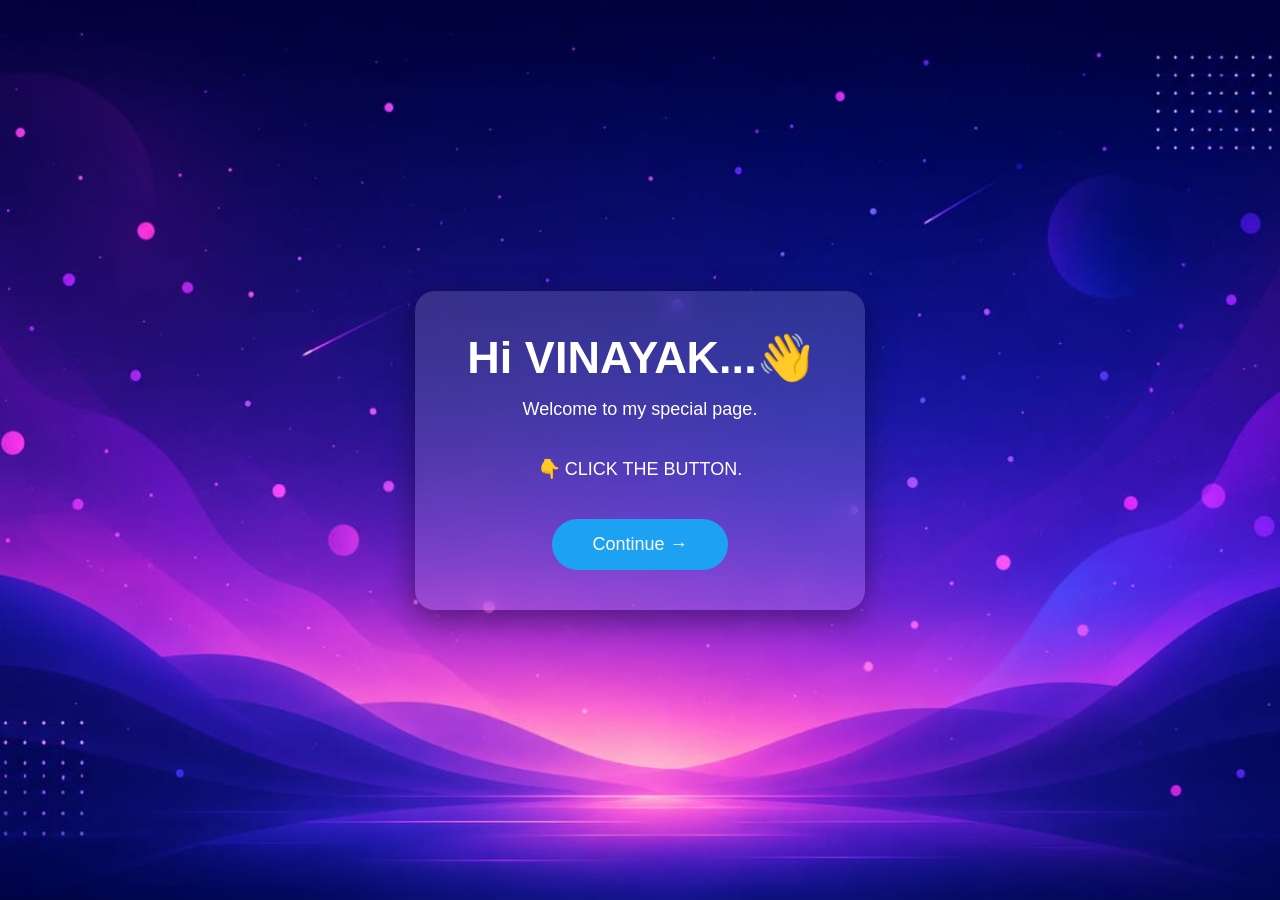
==== index.html @ e1bc6f65 "Add files via upload" ====
<!DOCTYPE html>
<html lang="en">

<head>
    <meta charset="UTF-8">
    <meta name="viewport" content="width=device-width, initial-scale=1.0">
    <title>Welcome</title>

    <link rel="stylesheet" href="style.css">
</head>

<body>

    <div class="card">

        <h1>Hi VINAYAK...👋</h1>


        <p>
            Welcome to my special page.
            <br><br>
            👇 CLICK THE BUTTON.
        </p>

        <button onclick="window.location.href='page2.html'">
            Continue →
        </button>

    </div>

</body>

</html>
---- style.css ----
*{
    margin:0;
    padding:0;
    box-sizing:border-box;
    font-family:Arial, Helvetica, sans-serif;
}

body{
    height:100vh;
    display:flex;
    justify-content:center;
    align-items:center;

    background-image:url("background.jpg");
    background-size:cover;
    background-position:center;
    background-repeat:no-repeat;
}

.card{
    width:450px;
    padding:40px;

    text-align:center;

    background:rgba(255,255,255,0.15);
    backdrop-filter:blur(12px);
    -webkit-backdrop-filter:blur(12px);

    border-radius:20px;

    color:white;

    box-shadow:0 10px 30px rgba(0,0,0,.4);
}

h1{
    font-size:45px;
    margin-bottom:10px;
}

h2{
    font-size:30px;
    margin-bottom:20px;
}

p{
    font-size:18px;
    line-height:30px;
    margin-bottom:35px;
}

button{
    padding:15px 40px;
    border:none;
    border-radius:50px;

    background:#1da1f2;

    color:white;
    font-size:18px;
    cursor:pointer;

    transition:0.3s;
}

button:hover{
    transform:scale(1.08);
    background:#0077ff;
}
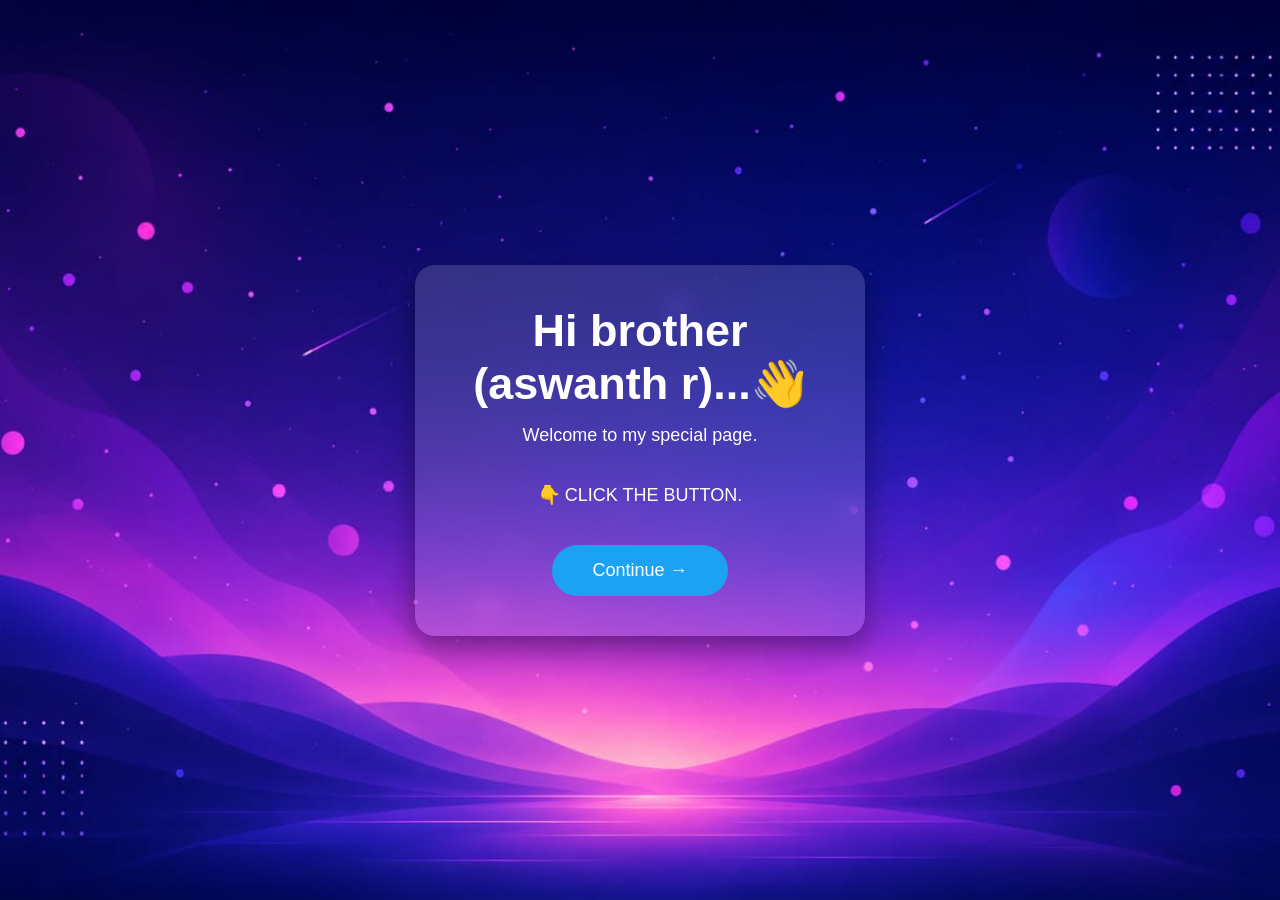
==== commit 6daf0745: "Update index.html" ====
--- a/index.html
+++ b/index.html
@@ -13,7 +13,7 @@
 
     <div class="card">
 
-        <h1>Hi VINAYAK...👋</h1>
+        <h1>Hi brother (aswanth r)...👋</h1>
 
 
         <p>
@@ -30,4 +30,4 @@
 
 </body>
 
-</html>+</html>
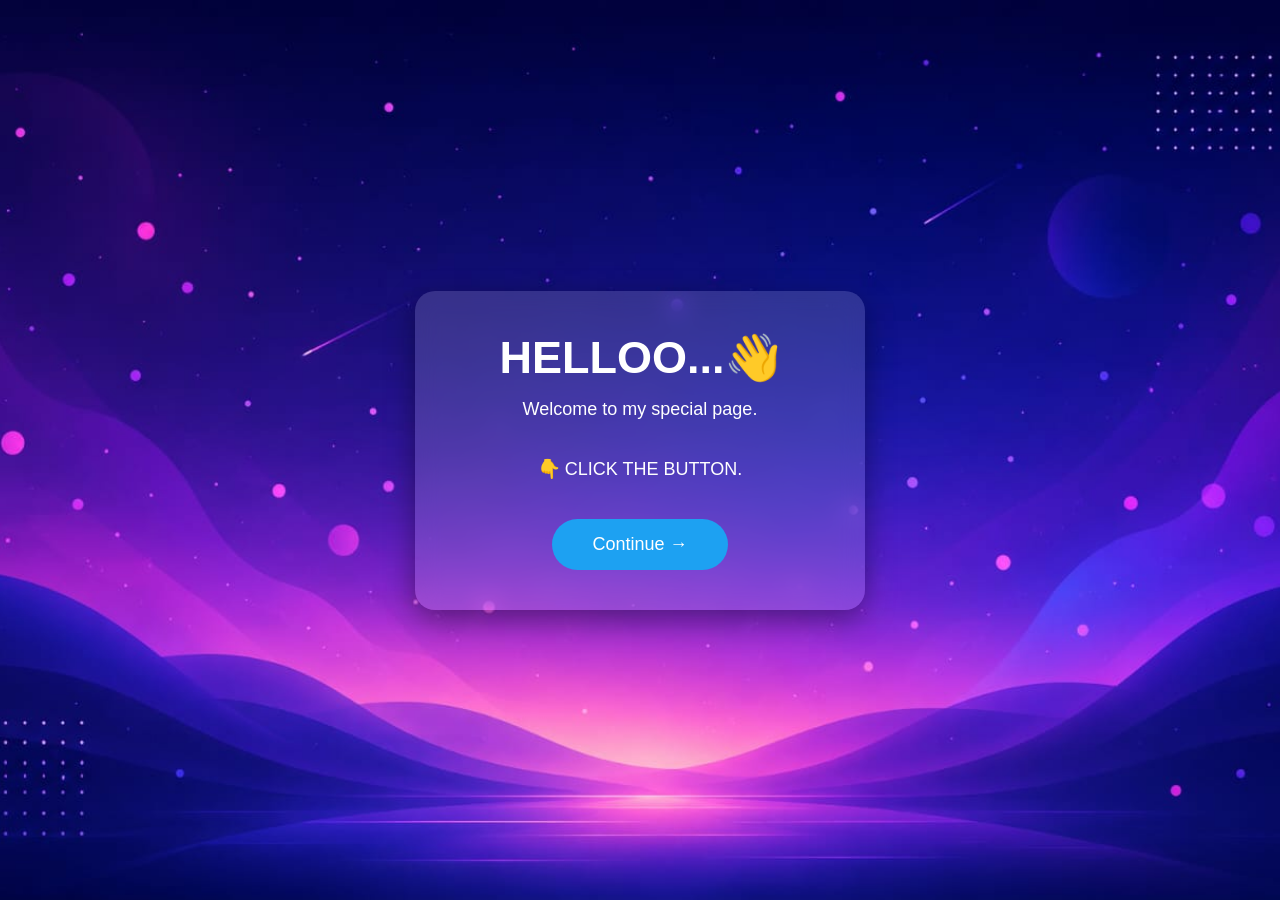
==== commit f4ff8f1c: "Update index.html" ====
--- a/index.html
+++ b/index.html
@@ -13,7 +13,7 @@
 
     <div class="card">
 
-        <h1>Hi brother (aswanth r)...👋</h1>
+        <h1>HELLOO...👋</h1>
 
 
         <p>
